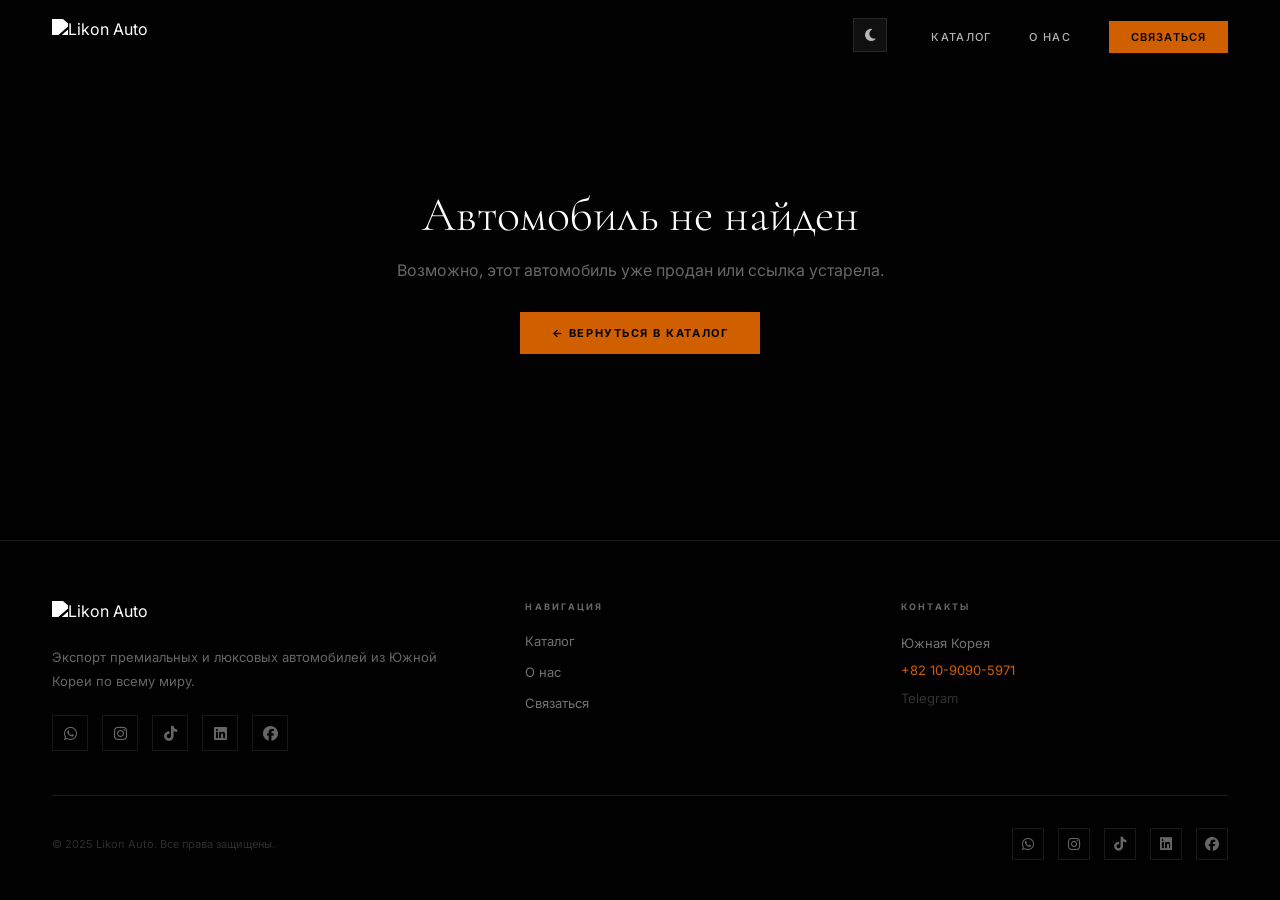
==== car.html @ 7fa570fe "Initial commit: Likon Auto website" ====
<!DOCTYPE html>
<html lang="ru">
<head>
  <meta charset="UTF-8">
  <meta name="viewport" content="width=device-width, initial-scale=1.0">
  <title>Автомобиль — Likon Auto</title>
  <link rel="preconnect" href="https://fonts.googleapis.com">
  <link rel="preconnect" href="https://fonts.gstatic.com" crossorigin>
  <link href="https://fonts.googleapis.com/css2?family=Cormorant+Garamond:ital,wght@0,300;0,400;0,600;1,300;1,400&family=Inter:wght@300;400;500;600&display=swap" rel="stylesheet">
  <link rel="stylesheet" href="https://cdnjs.cloudflare.com/ajax/libs/font-awesome/6.5.0/css/all.min.css">
  <link rel="stylesheet" href="/style.css">
  <style>
    /* ── CAR HERO ── */
    .car-hero {
      height: 75vh; min-height: 520px;
      position: relative;
      overflow: hidden;
      display: flex; align-items: flex-end;
    }
    .car-hero-img {
      position: absolute; inset: 0;
      background-size: cover; background-position: center;
      transition: transform 8s ease;
    }
    .car-hero:hover .car-hero-img { transform: scale(1.04); }
    .car-hero-overlay {
      position: absolute; inset: 0;
      background: linear-gradient(to bottom, rgba(0,0,0,0.2) 0%, rgba(0,0,0,0.75) 100%);
    }
    .car-hero-content {
      position: relative; z-index: 1;
      width: 100%; max-width: 1320px; margin: 0 auto;
      padding: 0 52px 52px;
    }
    .car-hero-back {
      display: inline-flex; align-items: center; gap: 8px;
      font-size: 10px; font-weight: 600; letter-spacing: 0.18em; text-transform: uppercase;
      color: var(--w40); margin-bottom: 28px;
      transition: color 0.2s;
    }
    .car-hero-back:hover { color: var(--white); }
    .car-hero-brand {
      font-size: 10px; font-weight: 700; letter-spacing: 0.28em;
      text-transform: uppercase; color: var(--gold); margin-bottom: 12px;
    }
    .car-hero-title {
      font-family: var(--display); font-size: clamp(42px, 6vw, 80px);
      font-weight: 300; line-height: 1.0;
      text-shadow: 0 4px 32px rgba(0,0,0,0.5);
    }

    /* ── MAIN CONTENT ── */
    .car-main {
      background: rgba(3,3,3,0.97);
      border-top: 1px solid var(--border);
    }
    .car-inner {
      max-width: 1320px; margin: 0 auto;
      padding: 72px 52px;
      display: grid; grid-template-columns: 1fr 1.1fr; gap: 80px;
    }

    /* LEFT: specs */
    .car-specs-col {}
    .spec-block { margin-bottom: 40px; }
    .spec-block-title {
      font-size: 9px; font-weight: 700; letter-spacing: 0.28em;
      text-transform: uppercase; color: var(--gold); margin-bottom: 18px;
    }
    .spec-row {
      display: flex; justify-content: space-between; align-items: baseline;
      padding: 14px 0; border-bottom: 1px solid var(--border);
    }
    .spec-row:first-of-type { border-top: 1px solid var(--border); }
    .spec-key { font-size: 12px; color: var(--w40); letter-spacing: 0.05em; }
    .spec-val { font-size: 14px; color: var(--white); font-weight: 500; text-align: right; }

    .price-block { margin-top: 44px; padding: 32px; border: 1px solid var(--border); background: rgba(255,255,255,0.03); }
    .price-label { font-size: 9px; font-weight: 700; letter-spacing: 0.25em; text-transform: uppercase; color: var(--w40); margin-bottom: 10px; }
    .price-value { font-family: var(--display); font-size: 44px; font-weight: 300; line-height: 1; }
    .price-value.req { font-family: var(--body); font-size: 14px; font-weight: 400; color: var(--w70); letter-spacing: 0.05em; margin-top: 6px; }
    .price-note { font-size: 12px; color: var(--w40); margin-top: 10px; line-height: 1.7; }

    /* RIGHT: description + CTA */
    .car-desc-col {}
    .car-desc-label { font-size: 9px; font-weight: 700; letter-spacing: 0.28em; text-transform: uppercase; color: var(--gold); margin-bottom: 16px; }
    .car-desc-title {
      font-family: var(--display); font-size: clamp(28px, 3vw, 42px);
      font-weight: 300; line-height: 1.15; margin-bottom: 20px;
    }
    .car-desc-rule { width: 36px; height: 1px; background: var(--gold); margin-bottom: 28px; }
    .car-desc-text { font-size: 15px; color: var(--w70); line-height: 1.95; font-weight: 300; margin-bottom: 44px; }

    .car-cta-title { font-size: 10px; font-weight: 700; letter-spacing: 0.2em; text-transform: uppercase; color: var(--w40); margin-bottom: 16px; }
    .car-cta-btns { display: flex; flex-direction: column; gap: 12px; }
    .btn-wa {
      display: inline-flex; align-items: center; gap: 10px;
      background: #25D366; color: #fff;
      padding: 15px 32px;
      font-size: 11px; font-weight: 700; letter-spacing: 0.12em; text-transform: uppercase;
      border: none; cursor: pointer;
      transition: background 0.2s, transform 0.2s;
    }
    .btn-wa:hover { background: #1fba5a; transform: translateY(-2px); color: #fff; }

    /* ── RESPONSIVE ── */
    @media (max-width: 768px) {
      .car-hero-content { padding: 0 22px 40px; }
      .car-inner { grid-template-columns: 1fr; gap: 48px; padding: 48px 22px; }
      .price-block { padding: 24px; }
    }
    @media (min-width: 769px) and (max-width: 1050px) {
      .car-hero-content { padding: 0 28px 44px; }
      .car-inner { padding: 56px 28px; gap: 48px; }
    }

    /* ── LIGHT THEME OVERRIDES ── */
    body.light .car-main { background: #fff; border-color: rgba(0,0,0,0.08); }
    body.light .price-block { background: rgba(0,0,0,0.03); border-color: rgba(0,0,0,0.09); }

    /* not-found state */
    .car-notfound {
      min-height: 60vh; display: flex; flex-direction: column;
      align-items: center; justify-content: center; text-align: center; padding: 48px 24px;
      background: rgba(3,3,3,0.97);
    }
    .car-notfound h1 { font-family: var(--display); font-size: 48px; font-weight: 300; margin-bottom: 16px; }
    .car-notfound p { color: var(--w40); margin-bottom: 32px; }
  </style>
</head>
<body>

<!-- FIXED BG -->
<div class="page-bg" style="background-image:url('/images/hero-bg.jpg')"></div>
<div class="page-overlay"></div>

<!-- NAV -->
<nav id="nav">
  <div class="nav-inner">
    <a href="/" class="nav-logo">
      <img src="https://id3v1j-bi.myshopify.com/cdn/shop/files/5_29cf280f-9111-4648-b0de-3da6521fd892.png?v=1776812304&width=600" alt="Likon Auto">
    </a>
    <ul class="nav-links">
      <li class="nav-toggle-desktop"><button class="theme-toggle" onclick="toggleTheme()" title="Переключить тему"><i class="fa-solid fa-moon"></i></button></li>
      <li><a href="/catalog.html">Каталог</a></li>
      <li><a href="/about.html">О нас</a></li>
      <li><a href="/contact.html" class="nav-btn">Связаться</a></li>
    </ul>
    <button class="theme-toggle nav-toggle-mobile" onclick="toggleTheme()" title="Переключить тему"><i class="fa-solid fa-moon"></i></button>
    <button class="nav-ham" onclick="toggleNav()"><span></span><span></span><span></span></button>
  </div>
</nav>
<div class="nav-mobile" id="navMobile">
  <a href="/catalog.html">Каталог</a>
  <a href="/about.html">О нас</a>
  <a href="/contact.html">Связаться</a>
</div>

<!-- CONTENT injected by JS -->
<div id="carPage"></div>

<!-- FOOTER -->
<footer>
  <div class="footer-inner">
    <div class="footer-grid">
      <div>
        <div class="footer-logo"><img src="https://id3v1j-bi.myshopify.com/cdn/shop/files/5_29cf280f-9111-4648-b0de-3da6521fd892.png?v=1776812304&width=600" alt="Likon Auto"></div>
        <p class="footer-desc">Экспорт премиальных и люксовых автомобилей из Южной Кореи по всему миру.</p>
        <div class="footer-social-icons">
          <a href="https://wa.me/821090905971" target="_blank" title="WhatsApp"><i class="fa-brands fa-whatsapp"></i></a>
          <a href="https://www.instagram.com/likon_auto" target="_blank" title="Instagram"><i class="fa-brands fa-instagram"></i></a>
          <a href="https://www.tiktok.com/@likon_auto" target="_blank" title="TikTok"><i class="fa-brands fa-tiktok"></i></a>
          <a href="https://www.linkedin.com/company/likon-auto/" target="_blank" title="LinkedIn"><i class="fa-brands fa-linkedin"></i></a>
          <a href="https://www.facebook.com/share/18TSnmp6Mn/" target="_blank" title="Facebook"><i class="fa-brands fa-facebook"></i></a>
        </div>
      </div>
      <div>
        <p class="footer-col-title">Навигация</p>
        <ul class="footer-nav">
          <li><a href="/catalog.html">Каталог</a></li>
          <li><a href="/about.html">О нас</a></li>
          <li><a href="/contact.html">Связаться</a></li>
        </ul>
      </div>
      <div>
        <p class="footer-col-title">Контакты</p>
        <p class="footer-contact">
          Южная Корея<br>
          <a href="https://wa.me/821090905971" target="_blank">+82 10-9090-5971</a><br>
          <span style="color:rgba(255,255,255,0.2)">Telegram</span>
        </p>
      </div>
    </div>
    <div class="footer-bottom">
      <p class="footer-copy">© 2025 Likon Auto. Все права защищены.</p>
      <div class="footer-socials">
        <a href="https://wa.me/821090905971" target="_blank" title="WhatsApp"><i class="fa-brands fa-whatsapp"></i></a>
        <a href="https://www.instagram.com/likon_auto" target="_blank" title="Instagram"><i class="fa-brands fa-instagram"></i></a>
        <a href="https://www.tiktok.com/@likon_auto" target="_blank" title="TikTok"><i class="fa-brands fa-tiktok"></i></a>
        <a href="https://www.linkedin.com/company/likon-auto/" target="_blank" title="LinkedIn"><i class="fa-brands fa-linkedin"></i></a>
        <a href="https://www.facebook.com/share/18TSnmp6Mn/" target="_blank" title="Facebook"><i class="fa-brands fa-facebook"></i></a>
      </div>
    </div>
  </div>
</footer>

<script>
function toggleNav() { document.getElementById('navMobile').classList.toggle('open'); }
window.addEventListener('scroll', () => { document.getElementById('nav').classList.toggle('solid', scrollY > 40); });
(function(){
  const saved = localStorage.getItem('likonTheme');
  if(saved === 'light') { document.body.classList.add('light'); }
  function syncIcon() {
    const isLight = document.body.classList.contains('light');
    document.querySelectorAll('.theme-toggle').forEach(btn => {
      btn.innerHTML = isLight ? '<i class="fa-solid fa-sun"></i>' : '<i class="fa-solid fa-moon"></i>';
    });
  }
  syncIcon();
  window.toggleTheme = function() {
    document.body.classList.toggle('light');
    localStorage.setItem('likonTheme', document.body.classList.contains('light') ? 'light' : 'dark');
    syncIcon();
  };
})();

async function loadCar() {
  const id = new URLSearchParams(window.location.search).get('id');
  const container = document.getElementById('carPage');

  let cars = [];
  try { cars = await (await fetch('/cars.json')).json(); } catch(e) {}

  const car = cars.find(c => c.id === id);

  if (!car) {
    container.innerHTML = `
      <div class="car-notfound">
        <h1>Автомобиль не найден</h1>
        <p>Возможно, этот автомобиль уже продан или ссылка устарела.</p>
        <a href="/" class="btn-gold">← Вернуться в каталог</a>
      </div>`;
    return;
  }

  document.title = `${car.brand} ${car.model} ${car.year} — Likon Auto`;

  const isReq = !car.price;
  const price = isReq ? null : '$' + car.price.toLocaleString('en-US');
  const wa = encodeURIComponent(`Здравствуйте, интересует ${car.brand} ${car.model} ${car.year} г. (${car.color}, ${car.mileage.toLocaleString('ru-RU')} км). Подскажите подробнее.`);

  const specsRows = [
    ['Год выпуска', car.year],
    ['Цвет', car.color],
    ['Пробег', car.mileage.toLocaleString('ru-RU') + ' км'],
    ...(car.specs ? Object.entries(car.specs) : [])
  ].map(([k, v]) => `
    <div class="spec-row">
      <span class="spec-key">${k}</span>
      <span class="spec-val">${v}</span>
    </div>`).join('');

  container.innerHTML = `
    <div class="car-hero">
      <div class="car-hero-img" style="background-image:url('${car.image}')"></div>
      <div class="car-hero-overlay"></div>
      <div class="car-hero-content">
        <a href="/" class="car-hero-back">← Назад к каталогу</a>
        <div class="car-hero-brand">${car.brand}</div>
        <h1 class="car-hero-title">${car.model} <span style="color:var(--gold)">${car.year}</span></h1>
      </div>
    </div>

    <div class="car-main">
      <div class="car-inner">

        <!-- SPECS -->
        <div class="car-specs-col">
          <div class="spec-block">
            <div class="spec-block-title">Характеристики</div>
            ${specsRows}
          </div>

          <div class="price-block">
            <div class="price-label">Цена</div>
            ${isReq
              ? `<div class="price-value req">Цена по запросу — напишите нам, подберём лучшее предложение</div>`
              : `<div class="price-value">${price}</div>`
            }
            ${!isReq ? `<div class="price-note">Цена указана без учёта доставки и таможенного оформления. Уточняйте у менеджера.</div>` : ''}
          </div>
        </div>

        <!-- DESCRIPTION + CTA -->
        <div class="car-desc-col">
          <div class="car-desc-label">Об автомобиле</div>
          <h2 class="car-desc-title">${car.brand} ${car.model}</h2>
          <div class="car-desc-rule"></div>
          <p class="car-desc-text">${car.description || ''}</p>

          <div class="car-cta-title">Заинтересовал автомобиль?</div>
          <div class="car-cta-btns">
            <a href="https://wa.me/821090905971?text=${wa}" class="btn-wa" target="_blank">
              <i class="fa-brands fa-whatsapp"></i> Написать в WhatsApp
            </a>
            <a href="/" class="btn-outline">← Назад к каталогу</a>
          </div>
        </div>

      </div>
    </div>`;
}

loadCar();
</script>
</body>
</html>
---- style.css ----
/* ── RESET ── */
*, *::before, *::after { box-sizing: border-box; margin: 0; padding: 0; }
html { scroll-behavior: smooth; }
body { font-family: var(--body); color: var(--white); overflow-x: hidden; background: #050505; }
a { text-decoration: none; }
img { display: block; max-width: 100%; }

/* ── VARS ── */
:root {
  --gold: #D05F00;
  --gold-l: #E8720F;
  --white: #fff;
  --w70: rgba(255,255,255,0.7);
  --w40: rgba(255,255,255,0.4);
  --w15: rgba(255,255,255,0.15);
  --w08: rgba(255,255,255,0.08);
  --border: rgba(255,255,255,0.09);
  --display: 'Cormorant Garamond', Georgia, serif;
  --body: 'Inter', -apple-system, sans-serif;
}

/* ── FIXED BACKGROUND ── */
.page-bg {
  position: fixed;
  inset: 0;
  z-index: -2;
  background-size: cover;
  background-position: center;
  background-attachment: fixed;
}
.page-overlay {
  position: fixed;
  inset: 0;
  z-index: -1;
  background: rgba(0,0,0,0.58);
}

/* ── NAV ── */
nav {
  position: fixed;
  top: 0; left: 0; right: 0;
  z-index: 100;
  height: 70px;
  transition: background 0.35s, border-color 0.35s;
  border-bottom: 1px solid transparent;
}
.nav-inner {
  max-width: 1320px;
  margin: 0 auto;
  height: 100%;
  padding: 0 52px;
  display: flex;
  align-items: center;
  justify-content: space-between;
}
nav.solid {
  background: rgba(4,4,4,0.94);
  backdrop-filter: blur(18px);
  border-bottom-color: var(--border);
}
.nav-logo img { height: 32px; filter: brightness(0) invert(1); }
.nav-links { display: flex; align-items: center; gap: 38px; list-style: none; }
.nav-links a {
  color: var(--w70);
  font-size: 11px;
  font-weight: 500;
  letter-spacing: 0.12em;
  text-transform: uppercase;
  transition: color 0.2s;
}
.nav-links a:hover,
.nav-links a.active { color: var(--white); }
.nav-links a.active { color: var(--gold); }
.nav-btn {
  background: var(--gold);
  color: #000 !important;
  padding: 9px 22px;
  font-weight: 600 !important;
  letter-spacing: 0.1em !important;
  transition: background 0.2s !important;
}
.nav-btn:hover { background: var(--gold-l) !important; }

.nav-ham {
  display: none;
  flex-direction: column;
  gap: 5px;
  background: none;
  border: none;
  cursor: pointer;
  padding: 4px;
}
.nav-ham span { display: block; width: 22px; height: 1.5px; background: var(--white); }
.nav-mobile {
  display: none;
  position: fixed;
  top: 70px; left: 0; right: 0;
  background: rgba(4,4,4,0.97);
  backdrop-filter: blur(20px);
  padding: 28px 24px;
  border-bottom: 1px solid var(--border);
  flex-direction: column;
  gap: 22px;
  z-index: 99;
}
.nav-mobile.open { display: flex; }
.nav-mobile a { color: var(--w70); font-size: 13px; letter-spacing: 0.08em; text-transform: uppercase; font-weight: 500; transition: color 0.2s; }
.nav-mobile a:hover { color: var(--white); }

/* ── FOOTER ── */
footer {
  background: rgba(2,2,2,0.97);
  border-top: 1px solid var(--border);
  padding: 60px 52px 36px;
}
.footer-inner { max-width: 1320px; margin: 0 auto; }
.footer-grid {
  display: grid;
  grid-template-columns: 1.3fr 1fr 1fr;
  gap: 48px;
  padding-bottom: 44px;
  border-bottom: 1px solid var(--border);
  margin-bottom: 32px;
}
.footer-logo img { height: 28px; filter: brightness(0) invert(1); margin-bottom: 16px; }
.footer-desc { font-size: 13px; color: var(--w40); line-height: 1.85; }
.footer-social-icons { display: flex; gap: 14px; margin-top: 22px; flex-wrap: wrap; }
.footer-social-icons a {
  display: flex; align-items: center; justify-content: center;
  width: 36px; height: 36px;
  border: 1px solid var(--border);
  color: var(--w40);
  font-size: 15px;
  transition: color 0.2s, border-color 0.2s, transform 0.2s;
}
.footer-social-icons a:hover { color: var(--white); border-color: rgba(255,255,255,0.3); transform: translateY(-2px); }
.footer-col-title { font-size: 9px; font-weight: 700; letter-spacing: 0.25em; text-transform: uppercase; color: var(--w40); margin-bottom: 18px; }
.footer-nav { list-style: none; display: flex; flex-direction: column; gap: 11px; }
.footer-nav a { font-size: 13px; color: rgba(255,255,255,0.45); transition: color 0.2s; }
.footer-nav a:hover { color: var(--white); }
.footer-contact { font-size: 13px; color: rgba(255,255,255,0.45); line-height: 2.1; }
.footer-contact a { color: var(--gold); transition: color 0.2s; }
.footer-contact a:hover { color: var(--gold-l); }
.footer-bottom { display: flex; justify-content: space-between; align-items: center; }
.footer-copy { font-size: 11px; color: rgba(255,255,255,0.18); }
.footer-socials { display: flex; gap: 14px; }
.footer-socials a {
  display: flex; align-items: center; justify-content: center;
  width: 32px; height: 32px;
  border: 1px solid var(--border);
  color: var(--w40); font-size: 14px;
  transition: color 0.2s, border-color 0.2s, transform 0.2s;
}
.footer-socials a:hover { color: var(--white); border-color: rgba(255,255,255,0.3); transform: translateY(-2px); }

/* ── SHARED TYPOGRAPHY ── */
.section-label {
  display: block;
  font-size: 9px;
  font-weight: 700;
  letter-spacing: 0.3em;
  text-transform: uppercase;
  color: var(--gold);
  margin-bottom: 12px;
}
.section-title {
  font-family: var(--display);
  font-size: clamp(34px, 4.5vw, 58px);
  font-weight: 300;
  line-height: 1.1;
}
.section-rule { width: 40px; height: 1px; background: var(--gold); margin-top: 20px; }

/* ── BUTTONS ── */
.btn-gold {
  display: inline-flex; align-items: center; gap: 8px;
  background: var(--gold); color: #000;
  padding: 14px 32px;
  font-size: 11px; font-weight: 700; letter-spacing: 0.14em; text-transform: uppercase;
  border: none; cursor: pointer;
  transition: background 0.2s, transform 0.2s;
}
.btn-gold:hover { background: var(--gold-l); transform: translateY(-2px); color: #000; }
.btn-outline {
  display: inline-flex; align-items: center;
  background: transparent; color: var(--white);
  padding: 13px 32px;
  font-size: 11px; font-weight: 500; letter-spacing: 0.14em; text-transform: uppercase;
  border: 1px solid var(--w40); cursor: pointer;
  transition: border-color 0.2s, transform 0.2s;
}
.btn-outline:hover { border-color: var(--white); transform: translateY(-2px); }

/* ── MOBILE NAV ── */
@media (max-width: 768px) {
  nav { padding: 0; }
  .nav-inner { padding: 0 22px; }
  .nav-links { display: none; }
  .nav-ham { display: flex; }
  footer { padding: 44px 22px 28px; }
  .footer-grid { grid-template-columns: 1fr; gap: 36px; }
  .footer-bottom { flex-direction: column; gap: 14px; text-align: center; }
}
@media (min-width: 769px) and (max-width: 1050px) {
  nav { padding: 0; }
  .nav-inner { padding: 0 28px; }
  footer { padding: 52px 28px 32px; }
  .footer-grid { grid-template-columns: 1fr 1fr; }
}

/* ── MOBILE BG ── */
@media (max-width: 768px) {
  .page-bg { background-attachment: scroll; }
}

/* ── THEME TOGGLE BUTTON ── */
.theme-toggle {
  display: flex; align-items: center; justify-content: center;
  width: 34px; height: 34px;
  background: rgba(255,255,255,0.06);
  border: 1px solid var(--border);
  color: var(--w70);
  font-size: 14px;
  cursor: pointer;
  transition: color 0.2s, border-color 0.2s, background 0.2s;
  flex-shrink: 0;
  margin-right: 6px;
}
.theme-toggle:hover { color: var(--white); border-color: rgba(255,255,255,0.3); }
.nav-toggle-mobile { display: none; margin-right: 0; }
@media (max-width: 768px) {
  .nav-toggle-desktop { display: none !important; }
  .nav-toggle-mobile { display: flex; margin-right: 10px; }
}

/* ── LANG TOGGLE ── */
.lang-toggle {
  display: flex; align-items: center; justify-content: center;
  width: 34px; height: 34px;
  background: rgba(255,255,255,0.06);
  border: 1px solid var(--border);
  color: var(--w70);
  font-size: 10px; font-weight: 700; letter-spacing: 0.1em;
  cursor: pointer;
  transition: color 0.2s, border-color 0.2s, background 0.2s;
  flex-shrink: 0; margin-right: 6px;
}
.lang-toggle:hover { color: var(--white); border-color: rgba(255,255,255,0.3); }
.nav-lang-mobile { display: none; margin-right: 6px; }
@media (max-width: 768px) {
  .nav-lang-desktop { display: none !important; }
  .nav-lang-mobile { display: flex; }
}
body.light nav.solid .lang-toggle {
  background: rgba(0,0,0,0.05); border-color: rgba(0,0,0,0.1); color: rgba(0,0,0,0.5);
}
body.light nav:not(.solid) .lang-toggle { color: rgba(255,255,255,0.75); }

/* ── LIGHT THEME ── */
body.light {
  --white: #111;
  --w70: rgba(0,0,0,0.65);
  --w40: rgba(0,0,0,0.4);
  --w15: rgba(0,0,0,0.12);
  --w08: rgba(0,0,0,0.07);
  --border: rgba(0,0,0,0.1);
  background: #f5f5f5;
}
/* No overlay on transparent sections in light theme */
body.light .page-overlay {
  background: transparent !important;
}
/* Sections that always stay dark regardless of theme */
body.light .hero,
body.light .page-hero,
body.light .car-hero,
body.light .cat-header,
body.light .process-wrap,
body.light .cta-wrap,
body.light .article-wrap,
body.light .about-cta,
body.light .team-section {
  --white: #fff;
  --w70: rgba(255,255,255,0.7);
  --w40: rgba(255,255,255,0.4);
  --w15: rgba(255,255,255,0.15);
  --border: rgba(255,255,255,0.09);
  color: #fff;
}
/* Dark overlay on top of the light page-overlay for these sections */
body.light .hero::before,
body.light .page-hero::before,
body.light .cat-header::before,
body.light .process-wrap::before,
body.light .cta-wrap::before,
body.light .article-wrap::before,
body.light .about-cta::before,
body.light .team-section::before {
  content: '';
  position: absolute;
  inset: 0;
  background: rgba(0,0,0,0.62);
  z-index: 0;
  pointer-events: none;
}
/* car-hero already has its own .car-hero-overlay, just restore variables above */
/* Logo in hero stays white */
body.light .hero .hero-logo img { filter: brightness(0) invert(1); }
/* Nav solid → white */
body.light nav.solid {
  background: rgba(255,255,255,0.97) !important;
  backdrop-filter: blur(18px);
  border-bottom-color: rgba(0,0,0,0.08) !important;
}
/* Transparent nav: white text over dark hero */
body.light nav:not(.solid) .nav-links a { color: rgba(255,255,255,0.75); }
body.light nav:not(.solid) .nav-links a:hover { color: #fff; }
/* Solid nav: dark text + black logo */
body.light nav.solid .nav-links a { color: rgba(0,0,0,0.5); }
body.light nav.solid .nav-links a:hover { color: #111; }
body.light nav.solid .nav-logo img { filter: brightness(0); }
body.light nav.solid .theme-toggle {
  background: rgba(0,0,0,0.05);
  border-color: rgba(0,0,0,0.1);
  color: rgba(0,0,0,0.5);
}
body.light .nav-mobile {
  background: rgba(255,255,255,0.98) !important;
  border-bottom-color: rgba(0,0,0,0.08) !important;
}
body.light .nav-mobile a { color: rgba(0,0,0,0.5); }
body.light .nav-mobile a:hover { color: #111; }
/* Footer → white */
body.light footer {
  background: rgba(255,255,255,0.97) !important;
  border-top-color: rgba(0,0,0,0.08) !important;
}
body.light .footer-logo img { filter: brightness(0); }
body.light .footer-nav a,
body.light .footer-contact,
body.light .footer-desc { color: rgba(0,0,0,0.45); }
body.light .footer-copy { color: rgba(0,0,0,0.25); }
body.light .footer-social-icons a,
body.light .footer-socials a {
  border-color: rgba(0,0,0,0.1);
  color: rgba(0,0,0,0.4);
}
body.light .footer-social-icons a:hover,
body.light .footer-socials a:hover { color: #111; border-color: rgba(0,0,0,0.3); }
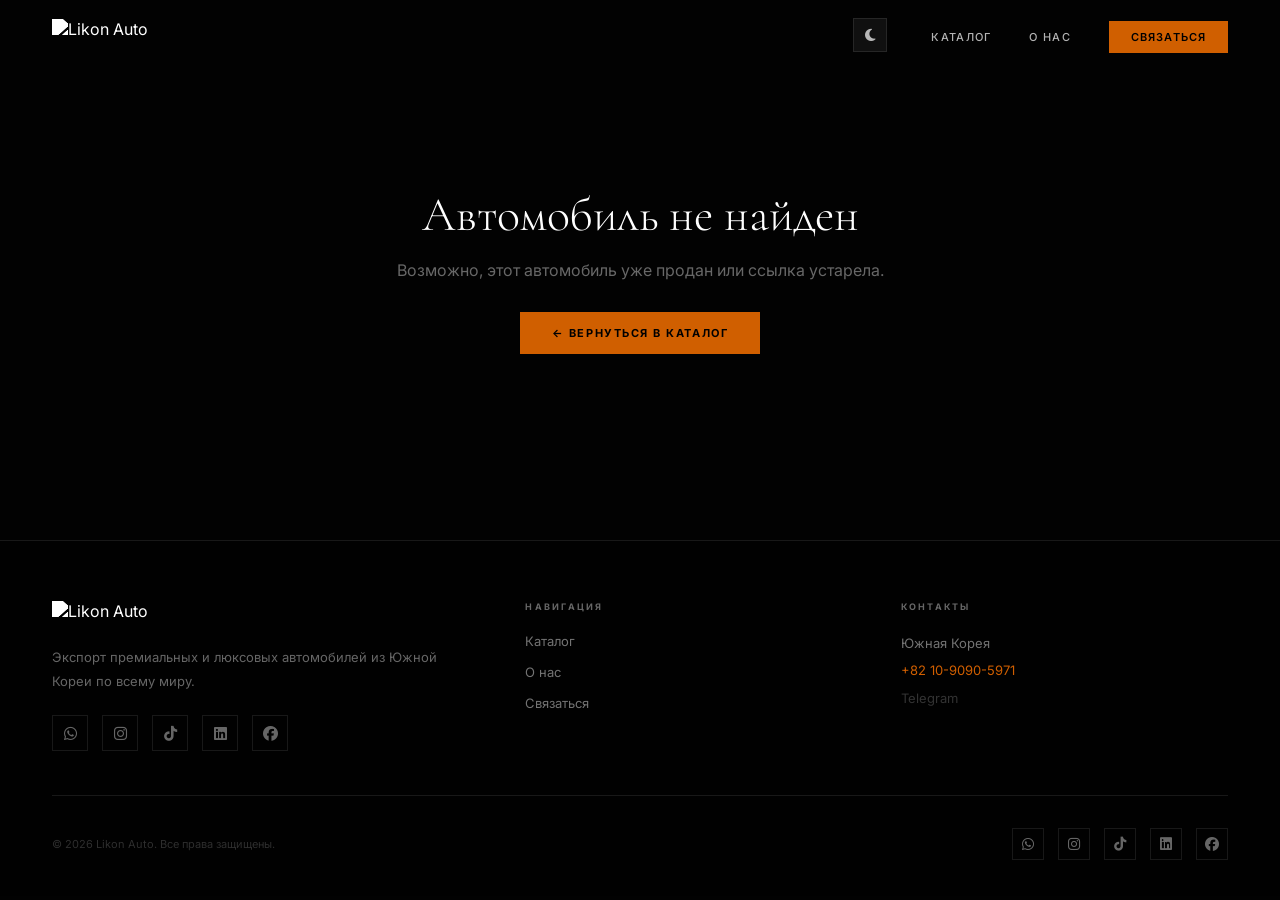
==== commit 50ba953b: "car page: full gallery with thumbnails, arrows, swipe, fullscreen" ====
--- a/car.html
+++ b/car.html
@@ -10,115 +10,190 @@
   <link rel="stylesheet" href="https://cdnjs.cloudflare.com/ajax/libs/font-awesome/6.5.0/css/all.min.css">
   <link rel="stylesheet" href="/style.css">
   <style>
-    /* ── CAR HERO ── */
-    .car-hero {
-      height: 75vh; min-height: 520px;
+    /* ── PAGE LAYOUT ── */
+    .car-page {
+      background: rgba(3,3,3,0.97);
+      border-top: 1px solid var(--border);
+      display: grid;
+      grid-template-columns: 55% 45%;
+      align-items: start;
+      min-height: calc(100vh - 72px);
+    }
+
+    /* ── GALLERY (LEFT) ── */
+    .car-gallery {
+      padding: 48px 24px 48px 52px;
+      position: sticky;
+      top: 72px;
+    }
+
+    .gallery-main {
       position: relative;
+      aspect-ratio: 4/3;
       overflow: hidden;
-      display: flex; align-items: flex-end;
-    }
-    .car-hero-img {
-      position: absolute; inset: 0;
-      background-size: cover; background-position: center;
-      transition: transform 8s ease;
-    }
-    .car-hero:hover .car-hero-img { transform: scale(1.04); }
-    .car-hero-overlay {
-      position: absolute; inset: 0;
-      background: linear-gradient(to bottom, rgba(0,0,0,0.2) 0%, rgba(0,0,0,0.75) 100%);
-    }
-    .car-hero-content {
-      position: relative; z-index: 1;
-      width: 100%; max-width: 1320px; margin: 0 auto;
-      padding: 0 52px 52px;
-    }
-    .car-hero-back {
+      background: #000;
+      cursor: zoom-in;
+    }
+    .gallery-main img {
+      width: 100%; height: 100%;
+      object-fit: cover;
+      transition: opacity 0.25s ease;
+    }
+    .gallery-main img.fade { opacity: 0; }
+
+    .gallery-arrow {
+      position: absolute; top: 50%; transform: translateY(-50%);
+      width: 44px; height: 44px;
+      background: rgba(0,0,0,0.55); border: 1px solid rgba(255,255,255,0.12);
+      color: #fff; font-size: 15px;
+      display: flex; align-items: center; justify-content: center;
+      cursor: pointer; transition: background 0.2s, border-color 0.2s;
+      z-index: 2;
+    }
+    .gallery-arrow:hover { background: var(--gold); border-color: var(--gold); }
+    .gallery-prev { left: 14px; }
+    .gallery-next { right: 14px; }
+
+    .gallery-counter {
+      position: absolute; bottom: 12px; right: 14px;
+      font-size: 10px; letter-spacing: 0.08em;
+      color: rgba(255,255,255,0.55);
+      background: rgba(0,0,0,0.5);
+      padding: 3px 9px;
+      z-index: 2;
+    }
+
+    .gallery-thumbs {
+      display: flex; gap: 8px;
+      margin-top: 10px;
+      overflow-x: auto;
+      scrollbar-width: none;
+    }
+    .gallery-thumbs::-webkit-scrollbar { display: none; }
+
+    .gallery-thumb {
+      width: 90px; height: 62px; flex-shrink: 0;
+      object-fit: cover;
+      cursor: pointer;
+      opacity: 0.45;
+      border: 1px solid transparent;
+      transition: opacity 0.2s, border-color 0.2s;
+    }
+    .gallery-thumb:hover { opacity: 0.75; }
+    .gallery-thumb.active { opacity: 1; border-color: var(--gold); }
+
+    /* ── INFO (RIGHT) ── */
+    .car-info {
+      padding: 48px 52px 64px 32px;
+      border-left: 1px solid var(--border);
+    }
+
+    .car-info-back {
       display: inline-flex; align-items: center; gap: 8px;
       font-size: 10px; font-weight: 600; letter-spacing: 0.18em; text-transform: uppercase;
-      color: var(--w40); margin-bottom: 28px;
+      color: var(--w40); margin-bottom: 32px;
       transition: color 0.2s;
     }
-    .car-hero-back:hover { color: var(--white); }
-    .car-hero-brand {
+    .car-info-back:hover { color: var(--white); }
+
+    .car-info-brand {
       font-size: 10px; font-weight: 700; letter-spacing: 0.28em;
-      text-transform: uppercase; color: var(--gold); margin-bottom: 12px;
-    }
-    .car-hero-title {
-      font-family: var(--display); font-size: clamp(42px, 6vw, 80px);
-      font-weight: 300; line-height: 1.0;
-      text-shadow: 0 4px 32px rgba(0,0,0,0.5);
-    }
-
-    /* ── MAIN CONTENT ── */
-    .car-main {
-      background: rgba(3,3,3,0.97);
-      border-top: 1px solid var(--border);
-    }
-    .car-inner {
-      max-width: 1320px; margin: 0 auto;
-      padding: 72px 52px;
-      display: grid; grid-template-columns: 1fr 1.1fr; gap: 80px;
-    }
-
-    /* LEFT: specs */
-    .car-specs-col {}
-    .spec-block { margin-bottom: 40px; }
+      text-transform: uppercase; color: var(--gold); margin-bottom: 10px;
+    }
+    .car-info-title {
+      font-family: var(--display); font-size: clamp(32px, 3.5vw, 52px);
+      font-weight: 300; line-height: 1.05; margin-bottom: 32px;
+    }
+
     .spec-block-title {
       font-size: 9px; font-weight: 700; letter-spacing: 0.28em;
-      text-transform: uppercase; color: var(--gold); margin-bottom: 18px;
+      text-transform: uppercase; color: var(--gold); margin-bottom: 16px;
     }
     .spec-row {
       display: flex; justify-content: space-between; align-items: baseline;
-      padding: 14px 0; border-bottom: 1px solid var(--border);
+      padding: 13px 0; border-bottom: 1px solid var(--border);
     }
     .spec-row:first-of-type { border-top: 1px solid var(--border); }
     .spec-key { font-size: 12px; color: var(--w40); letter-spacing: 0.05em; }
-    .spec-val { font-size: 14px; color: var(--white); font-weight: 500; text-align: right; }
-
-    .price-block { margin-top: 44px; padding: 32px; border: 1px solid var(--border); background: rgba(255,255,255,0.03); }
-    .price-label { font-size: 9px; font-weight: 700; letter-spacing: 0.25em; text-transform: uppercase; color: var(--w40); margin-bottom: 10px; }
-    .price-value { font-family: var(--display); font-size: 44px; font-weight: 300; line-height: 1; }
-    .price-value.req { font-family: var(--body); font-size: 14px; font-weight: 400; color: var(--w70); letter-spacing: 0.05em; margin-top: 6px; }
-    .price-note { font-size: 12px; color: var(--w40); margin-top: 10px; line-height: 1.7; }
-
-    /* RIGHT: description + CTA */
-    .car-desc-col {}
-    .car-desc-label { font-size: 9px; font-weight: 700; letter-spacing: 0.28em; text-transform: uppercase; color: var(--gold); margin-bottom: 16px; }
-    .car-desc-title {
-      font-family: var(--display); font-size: clamp(28px, 3vw, 42px);
-      font-weight: 300; line-height: 1.15; margin-bottom: 20px;
-    }
-    .car-desc-rule { width: 36px; height: 1px; background: var(--gold); margin-bottom: 28px; }
-    .car-desc-text { font-size: 15px; color: var(--w70); line-height: 1.95; font-weight: 300; margin-bottom: 44px; }
-
-    .car-cta-title { font-size: 10px; font-weight: 700; letter-spacing: 0.2em; text-transform: uppercase; color: var(--w40); margin-bottom: 16px; }
-    .car-cta-btns { display: flex; flex-direction: column; gap: 12px; }
+    .spec-val { font-size: 13px; color: var(--white); font-weight: 500; text-align: right; }
+
+    .price-block {
+      margin: 32px 0;
+      padding: 28px 28px;
+      border: 1px solid var(--border);
+      background: rgba(255,255,255,0.03);
+    }
+    .price-label { font-size: 9px; font-weight: 700; letter-spacing: 0.25em; text-transform: uppercase; color: var(--w40); margin-bottom: 8px; }
+    .price-value { font-family: var(--display); font-size: 40px; font-weight: 300; line-height: 1; }
+    .price-value.req { font-family: var(--body); font-size: 14px; font-weight: 400; color: var(--w70); letter-spacing: 0.03em; margin-top: 4px; }
+    .price-note { font-size: 11px; color: var(--w40); margin-top: 8px; line-height: 1.7; }
+
+    .car-desc-sep { width: 36px; height: 1px; background: var(--gold); margin: 32px 0 20px; }
+    .car-desc-text { font-size: 14px; color: var(--w70); line-height: 1.95; font-weight: 300; margin-bottom: 36px; }
+
+    .car-cta-title { font-size: 10px; font-weight: 700; letter-spacing: 0.2em; text-transform: uppercase; color: var(--w40); margin-bottom: 14px; }
+    .car-cta-btns { display: flex; flex-direction: column; gap: 10px; }
     .btn-wa {
       display: inline-flex; align-items: center; gap: 10px;
       background: #25D366; color: #fff;
-      padding: 15px 32px;
+      padding: 15px 28px;
       font-size: 11px; font-weight: 700; letter-spacing: 0.12em; text-transform: uppercase;
       border: none; cursor: pointer;
       transition: background 0.2s, transform 0.2s;
     }
     .btn-wa:hover { background: #1fba5a; transform: translateY(-2px); color: #fff; }
 
+    /* ── FULLSCREEN OVERLAY ── */
+    .gallery-fs {
+      display: none;
+      position: fixed; inset: 0; z-index: 9999;
+      background: rgba(0,0,0,0.96);
+      align-items: center; justify-content: center;
+    }
+    .gallery-fs.open { display: flex; }
+    .gallery-fs img {
+      max-width: 92vw; max-height: 92vh;
+      object-fit: contain;
+    }
+    .fs-close {
+      position: fixed; top: 20px; right: 24px;
+      background: none; border: none; color: rgba(255,255,255,0.6);
+      font-size: 28px; cursor: pointer; line-height: 1;
+      transition: color 0.2s;
+    }
+    .fs-close:hover { color: #fff; }
+    .fs-arrow {
+      position: fixed; top: 50%; transform: translateY(-50%);
+      width: 50px; height: 50px;
+      background: rgba(255,255,255,0.08); border: 1px solid rgba(255,255,255,0.15);
+      color: #fff; font-size: 18px;
+      display: flex; align-items: center; justify-content: center;
+      cursor: pointer; transition: background 0.2s;
+    }
+    .fs-arrow:hover { background: var(--gold); border-color: var(--gold); }
+    .fs-prev { left: 16px; }
+    .fs-next { right: 16px; }
+
     /* ── RESPONSIVE ── */
-    @media (max-width: 768px) {
-      .car-hero-content { padding: 0 22px 40px; }
-      .car-inner { grid-template-columns: 1fr; gap: 48px; padding: 48px 22px; }
-      .price-block { padding: 24px; }
-    }
-    @media (min-width: 769px) and (max-width: 1050px) {
-      .car-hero-content { padding: 0 28px 44px; }
-      .car-inner { padding: 56px 28px; gap: 48px; }
-    }
-
-    /* ── LIGHT THEME OVERRIDES ── */
-    body.light .car-main { background: #fff; border-color: rgba(0,0,0,0.08); }
+    @media (max-width: 900px) {
+      .car-page { grid-template-columns: 1fr; }
+      .car-gallery { padding: 0; position: static; }
+      .gallery-main { aspect-ratio: 4/3; }
+      .gallery-thumbs { padding: 0 16px; margin-top: 8px; }
+      .car-info { padding: 32px 22px 56px; border-left: none; border-top: 1px solid var(--border); }
+      .car-info-back { margin-bottom: 24px; }
+    }
+    @media (min-width: 901px) and (max-width: 1100px) {
+      .car-gallery { padding: 36px 16px 36px 28px; }
+      .car-info { padding: 36px 28px 48px 20px; }
+    }
+
+    /* ── LIGHT THEME ── */
+    body.light .car-page { background: #fff; }
+    body.light .car-info { border-color: rgba(0,0,0,0.08); }
     body.light .price-block { background: rgba(0,0,0,0.03); border-color: rgba(0,0,0,0.09); }
-
-    /* not-found state */
+    body.light .spec-row { border-color: rgba(0,0,0,0.08); }
+
     .car-notfound {
       min-height: 60vh; display: flex; flex-direction: column;
       align-items: center; justify-content: center; text-align: center; padding: 48px 24px;
@@ -130,7 +205,6 @@
 </head>
 <body>
 
-<!-- FIXED BG -->
 <div class="page-bg" style="background-image:url('/images/hero-bg.jpg')"></div>
 <div class="page-overlay"></div>
 
@@ -156,8 +230,16 @@
   <a href="/contact.html">Связаться</a>
 </div>
 
-<!-- CONTENT injected by JS -->
+<!-- CONTENT -->
 <div id="carPage"></div>
+
+<!-- FULLSCREEN OVERLAY -->
+<div class="gallery-fs" id="galleryFs">
+  <button class="fs-close" onclick="closeFs()">×</button>
+  <button class="fs-arrow fs-prev" onclick="fsNav(-1)"><i class="fa-solid fa-chevron-left"></i></button>
+  <img id="fsImg" src="" alt="">
+  <button class="fs-arrow fs-next" onclick="fsNav(1)"><i class="fa-solid fa-chevron-right"></i></button>
+</div>
 
 <!-- FOOTER -->
 <footer>
@@ -167,11 +249,11 @@
         <div class="footer-logo"><img src="https://id3v1j-bi.myshopify.com/cdn/shop/files/5_29cf280f-9111-4648-b0de-3da6521fd892.png?v=1776812304&width=600" alt="Likon Auto"></div>
         <p class="footer-desc">Экспорт премиальных и люксовых автомобилей из Южной Кореи по всему миру.</p>
         <div class="footer-social-icons">
-          <a href="https://wa.me/821090905971" target="_blank" title="WhatsApp"><i class="fa-brands fa-whatsapp"></i></a>
-          <a href="https://www.instagram.com/likon_auto" target="_blank" title="Instagram"><i class="fa-brands fa-instagram"></i></a>
-          <a href="https://www.tiktok.com/@likon_auto" target="_blank" title="TikTok"><i class="fa-brands fa-tiktok"></i></a>
-          <a href="https://www.linkedin.com/company/likon-auto/" target="_blank" title="LinkedIn"><i class="fa-brands fa-linkedin"></i></a>
-          <a href="https://www.facebook.com/share/18TSnmp6Mn/" target="_blank" title="Facebook"><i class="fa-brands fa-facebook"></i></a>
+          <a href="https://wa.me/821090905971" target="_blank"><i class="fa-brands fa-whatsapp"></i></a>
+          <a href="https://www.instagram.com/likon_auto" target="_blank"><i class="fa-brands fa-instagram"></i></a>
+          <a href="https://www.tiktok.com/@likon_auto" target="_blank"><i class="fa-brands fa-tiktok"></i></a>
+          <a href="https://www.linkedin.com/company/likon-auto/" target="_blank"><i class="fa-brands fa-linkedin"></i></a>
+          <a href="https://www.facebook.com/share/18TSnmp6Mn/" target="_blank"><i class="fa-brands fa-facebook"></i></a>
         </div>
       </div>
       <div>
@@ -192,24 +274,25 @@
       </div>
     </div>
     <div class="footer-bottom">
-      <p class="footer-copy">© 2025 Likon Auto. Все права защищены.</p>
+      <p class="footer-copy">© 2026 Likon Auto. Все права защищены.</p>
       <div class="footer-socials">
-        <a href="https://wa.me/821090905971" target="_blank" title="WhatsApp"><i class="fa-brands fa-whatsapp"></i></a>
-        <a href="https://www.instagram.com/likon_auto" target="_blank" title="Instagram"><i class="fa-brands fa-instagram"></i></a>
-        <a href="https://www.tiktok.com/@likon_auto" target="_blank" title="TikTok"><i class="fa-brands fa-tiktok"></i></a>
-        <a href="https://www.linkedin.com/company/likon-auto/" target="_blank" title="LinkedIn"><i class="fa-brands fa-linkedin"></i></a>
-        <a href="https://www.facebook.com/share/18TSnmp6Mn/" target="_blank" title="Facebook"><i class="fa-brands fa-facebook"></i></a>
+        <a href="https://wa.me/821090905971" target="_blank"><i class="fa-brands fa-whatsapp"></i></a>
+        <a href="https://www.instagram.com/likon_auto" target="_blank"><i class="fa-brands fa-instagram"></i></a>
+        <a href="https://www.tiktok.com/@likon_auto" target="_blank"><i class="fa-brands fa-tiktok"></i></a>
+        <a href="https://www.linkedin.com/company/likon-auto/" target="_blank"><i class="fa-brands fa-linkedin"></i></a>
+        <a href="https://www.facebook.com/share/18TSnmp6Mn/" target="_blank"><i class="fa-brands fa-facebook"></i></a>
       </div>
     </div>
   </div>
 </footer>
 
 <script>
+/* ── NAV / THEME ── */
 function toggleNav() { document.getElementById('navMobile').classList.toggle('open'); }
 window.addEventListener('scroll', () => { document.getElementById('nav').classList.toggle('solid', scrollY > 40); });
 (function(){
   const saved = localStorage.getItem('likonTheme');
-  if(saved === 'light') { document.body.classList.add('light'); }
+  if (saved === 'light') document.body.classList.add('light');
   function syncIcon() {
     const isLight = document.body.classList.contains('light');
     document.querySelectorAll('.theme-toggle').forEach(btn => {
@@ -224,6 +307,48 @@
   };
 })();
 
+/* ── GALLERY STATE ── */
+let photos = [];
+let currentIdx = 0;
+
+function showPhoto(idx) {
+  if (!photos.length) return;
+  currentIdx = (idx + photos.length) % photos.length;
+  const mainImg = document.getElementById('mainImg');
+  mainImg.classList.add('fade');
+  setTimeout(() => {
+    mainImg.src = photos[currentIdx];
+    mainImg.classList.remove('fade');
+  }, 150);
+  document.querySelectorAll('.gallery-thumb').forEach((t, i) => {
+    t.classList.toggle('active', i === currentIdx);
+    if (i === currentIdx) t.scrollIntoView({ behavior: 'smooth', block: 'nearest', inline: 'center' });
+  });
+  document.getElementById('galleryCounter').textContent = `${currentIdx + 1} / ${photos.length}`;
+}
+
+/* ── FULLSCREEN ── */
+function openFs() {
+  document.getElementById('fsImg').src = photos[currentIdx];
+  document.getElementById('galleryFs').classList.add('open');
+}
+function closeFs() { document.getElementById('galleryFs').classList.remove('open'); }
+function fsNav(dir) {
+  currentIdx = (currentIdx + dir + photos.length) % photos.length;
+  document.getElementById('fsImg').src = photos[currentIdx];
+  showPhoto(currentIdx);
+}
+document.getElementById('galleryFs').addEventListener('click', function(e) {
+  if (e.target === this) closeFs();
+});
+document.addEventListener('keydown', e => {
+  if (!document.getElementById('galleryFs').classList.contains('open')) return;
+  if (e.key === 'ArrowLeft') fsNav(-1);
+  if (e.key === 'ArrowRight') fsNav(1);
+  if (e.key === 'Escape') closeFs();
+});
+
+/* ── LOAD CAR ── */
 async function loadCar() {
   const id = new URLSearchParams(window.location.search).get('id');
   const container = document.getElementById('carPage');
@@ -232,7 +357,6 @@
   try { cars = await (await fetch('/cars.json')).json(); } catch(e) {}
 
   const car = cars.find(c => c.id === id);
-
   if (!car) {
     container.innerHTML = `
       <div class="car-notfound">
@@ -244,6 +368,8 @@
   }
 
   document.title = `${car.brand} ${car.model} ${car.year} — Likon Auto`;
+
+  photos = (car.images && car.images.length) ? car.images : (car.image ? [car.image] : []);
 
   const isReq = !car.price;
   const price = isReq ? null : '$' + car.price.toLocaleString('en-US');
@@ -260,55 +386,70 @@
       <span class="spec-val">${v}</span>
     </div>`).join('');
 
+  const thumbsHTML = photos.map((src, i) => `
+    <img class="gallery-thumb${i === 0 ? ' active' : ''}" src="${src}" alt="Фото ${i+1}" onclick="showPhoto(${i})">`
+  ).join('');
+
   container.innerHTML = `
-    <div class="car-hero">
-      <div class="car-hero-img" style="background-image:url('${car.image}')"></div>
-      <div class="car-hero-overlay"></div>
-      <div class="car-hero-content">
-        <a href="/" class="car-hero-back">← Назад к каталогу</a>
-        <div class="car-hero-brand">${car.brand}</div>
-        <h1 class="car-hero-title">${car.model} <span style="color:var(--gold)">${car.year}</span></h1>
-      </div>
-    </div>
-
-    <div class="car-main">
-      <div class="car-inner">
-
-        <!-- SPECS -->
-        <div class="car-specs-col">
-          <div class="spec-block">
-            <div class="spec-block-title">Характеристики</div>
-            ${specsRows}
-          </div>
-
-          <div class="price-block">
-            <div class="price-label">Цена</div>
-            ${isReq
-              ? `<div class="price-value req">Цена по запросу — напишите нам, подберём лучшее предложение</div>`
-              : `<div class="price-value">${price}</div>`
-            }
-            ${!isReq ? `<div class="price-note">Цена указана без учёта доставки и таможенного оформления. Уточняйте у менеджера.</div>` : ''}
-          </div>
+    <div class="car-page">
+
+      <!-- GALLERY -->
+      <div class="car-gallery">
+        <div class="gallery-main" id="galleryMain">
+          <img id="mainImg" src="${photos[0] || ''}" alt="${car.brand} ${car.model}">
+          <button class="gallery-arrow gallery-prev" onclick="showPhoto(currentIdx - 1)">
+            <i class="fa-solid fa-chevron-left"></i>
+          </button>
+          <button class="gallery-arrow gallery-next" onclick="showPhoto(currentIdx + 1)">
+            <i class="fa-solid fa-chevron-right"></i>
+          </button>
+          <div class="gallery-counter" id="galleryCounter">1 / ${photos.length}</div>
         </div>
-
-        <!-- DESCRIPTION + CTA -->
-        <div class="car-desc-col">
-          <div class="car-desc-label">Об автомобиле</div>
-          <h2 class="car-desc-title">${car.brand} ${car.model}</h2>
-          <div class="car-desc-rule"></div>
-          <p class="car-desc-text">${car.description || ''}</p>
-
-          <div class="car-cta-title">Заинтересовал автомобиль?</div>
-          <div class="car-cta-btns">
-            <a href="https://wa.me/821090905971?text=${wa}" class="btn-wa" target="_blank">
-              <i class="fa-brands fa-whatsapp"></i> Написать в WhatsApp
-            </a>
-            <a href="/" class="btn-outline">← Назад к каталогу</a>
-          </div>
+        <div class="gallery-thumbs">${thumbsHTML}</div>
+      </div>
+
+      <!-- INFO -->
+      <div class="car-info">
+        <a href="/catalog.html" class="car-info-back">← Назад к каталогу</a>
+        <div class="car-info-brand">${car.brand}</div>
+        <h1 class="car-info-title">${car.model} <span style="color:var(--gold)">${car.year}</span></h1>
+
+        <div class="spec-block-title">Характеристики</div>
+        ${specsRows}
+
+        <div class="price-block">
+          <div class="price-label">Цена</div>
+          ${isReq
+            ? `<div class="price-value req">Цена по запросу — напишите нам, подберём лучшее предложение</div>`
+            : `<div class="price-value">${price}</div>`}
+          ${!isReq ? `<div class="price-note">Цена указана без учёта доставки и таможенного оформления.</div>` : ''}
         </div>
 
-      </div>
+        <div class="car-desc-sep"></div>
+        <p class="car-desc-text">${car.description || ''}</p>
+
+        <div class="car-cta-title">Заинтересовал автомобиль?</div>
+        <div class="car-cta-btns">
+          <a href="https://wa.me/821090905971?text=${wa}" class="btn-wa" target="_blank">
+            <i class="fa-brands fa-whatsapp"></i> Написать в WhatsApp
+          </a>
+          <a href="/catalog.html" class="btn-outline">← Назад к каталогу</a>
+        </div>
+      </div>
+
     </div>`;
+
+  /* double-click → fullscreen */
+  document.getElementById('galleryMain').addEventListener('dblclick', openFs);
+
+  /* swipe on mobile */
+  let tx = 0;
+  const mainEl = document.getElementById('mainImg');
+  mainEl.addEventListener('touchstart', e => { tx = e.touches[0].clientX; }, { passive: true });
+  mainEl.addEventListener('touchend', e => {
+    const dx = e.changedTouches[0].clientX - tx;
+    if (Math.abs(dx) > 50) showPhoto(currentIdx + (dx < 0 ? 1 : -1));
+  });
 }
 
 loadCar();
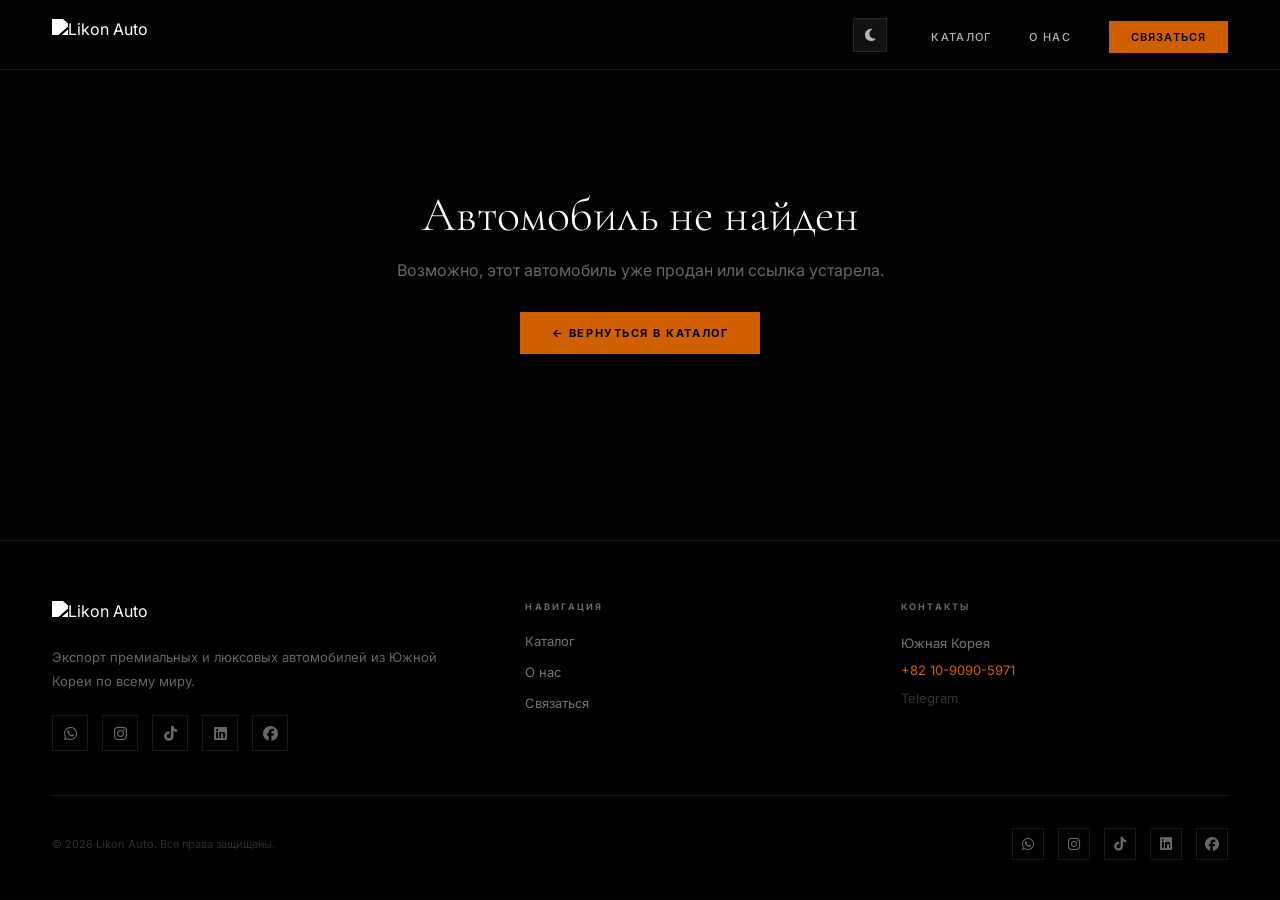
==== commit 87716f30: "car page: nav always solid" ====
--- a/car.html
+++ b/car.html
@@ -17,14 +17,15 @@
       display: grid;
       grid-template-columns: 55% 45%;
       align-items: start;
-      min-height: calc(100vh - 72px);
+      min-height: calc(100vh - 70px);
+      padding-top: 70px;
     }
 
     /* ── GALLERY (LEFT) ── */
     .car-gallery {
-      padding: 48px 24px 48px 52px;
+      padding: 36px 24px 48px 52px;
       position: sticky;
-      top: 72px;
+      top: 70px;
     }
 
     .gallery-main {
@@ -84,14 +85,14 @@
 
     /* ── INFO (RIGHT) ── */
     .car-info {
-      padding: 48px 52px 64px 32px;
+      padding: 36px 52px 64px 40px;
       border-left: 1px solid var(--border);
     }
 
     .car-info-back {
       display: inline-flex; align-items: center; gap: 8px;
       font-size: 10px; font-weight: 600; letter-spacing: 0.18em; text-transform: uppercase;
-      color: var(--w40); margin-bottom: 32px;
+      color: var(--w40); margin-bottom: 36px;
       transition: color 0.2s;
     }
     .car-info-back:hover { color: var(--white); }
@@ -102,7 +103,7 @@
     }
     .car-info-title {
       font-family: var(--display); font-size: clamp(32px, 3.5vw, 52px);
-      font-weight: 300; line-height: 1.05; margin-bottom: 32px;
+      font-weight: 300; line-height: 1.05; margin-bottom: 40px;
     }
 
     .spec-block-title {
@@ -176,7 +177,7 @@
 
     /* ── RESPONSIVE ── */
     @media (max-width: 900px) {
-      .car-page { grid-template-columns: 1fr; }
+      .car-page { grid-template-columns: 1fr; padding-top: 70px; }
       .car-gallery { padding: 0; position: static; }
       .gallery-main { aspect-ratio: 4/3; }
       .gallery-thumbs { padding: 0 16px; margin-top: 8px; }
@@ -193,6 +194,9 @@
     body.light .car-info { border-color: rgba(0,0,0,0.08); }
     body.light .price-block { background: rgba(0,0,0,0.03); border-color: rgba(0,0,0,0.09); }
     body.light .spec-row { border-color: rgba(0,0,0,0.08); }
+
+    /* Nav always solid on car page */
+    #nav { background: rgba(4,4,4,0.94); backdrop-filter: blur(18px); border-bottom-color: var(--border); }
 
     .car-notfound {
       min-height: 60vh; display: flex; flex-direction: column;
@@ -377,10 +381,12 @@
 
   const specsRows = [
     ['Год выпуска', car.year],
-    ['Цвет', car.color],
+    ['Цвет кузова', car.color],
+    car.interiorColor ? ['Цвет салона', car.interiorColor] : null,
     ['Пробег', car.mileage.toLocaleString('ru-RU') + ' км'],
+    car.fuel ? ['Топливо', car.fuel] : null,
     ...(car.specs ? Object.entries(car.specs) : [])
-  ].map(([k, v]) => `
+  ].filter(Boolean).map(([k, v]) => `
     <div class="spec-row">
       <span class="spec-key">${k}</span>
       <span class="spec-val">${v}</span>
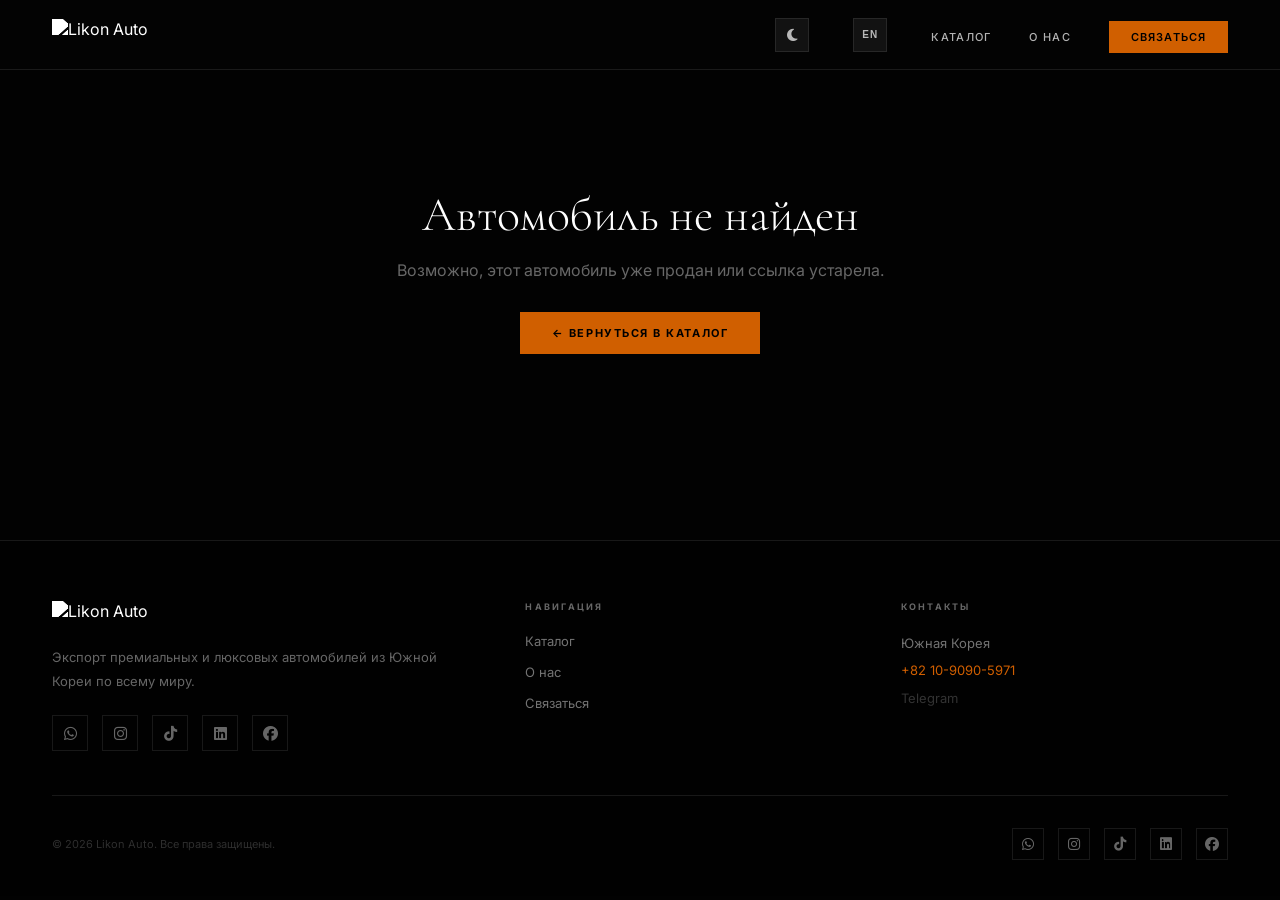
==== commit 22d38f4b: "car page: EN/RU language toggle, EN fields from cars.json" ====
--- a/car.html
+++ b/car.html
@@ -195,8 +195,6 @@
     body.light .price-block { background: rgba(0,0,0,0.03); border-color: rgba(0,0,0,0.09); }
     body.light .spec-row { border-color: rgba(0,0,0,0.08); }
 
-    /* Nav always solid on car page */
-    #nav { background: rgba(4,4,4,0.94); backdrop-filter: blur(18px); border-bottom-color: var(--border); }
 
     .car-notfound {
       min-height: 60vh; display: flex; flex-direction: column;
@@ -220,18 +218,20 @@
     </a>
     <ul class="nav-links">
       <li class="nav-toggle-desktop"><button class="theme-toggle" onclick="toggleTheme()" title="Переключить тему"><i class="fa-solid fa-moon"></i></button></li>
-      <li><a href="/catalog.html">Каталог</a></li>
-      <li><a href="/about.html">О нас</a></li>
-      <li><a href="/contact.html" class="nav-btn">Связаться</a></li>
+      <li class="nav-lang-desktop"><button class="lang-toggle" onclick="toggleLang()"><span class="lang-label">EN</span></button></li>
+      <li><a href="/catalog.html" data-i18n="nav.catalog">Каталог</a></li>
+      <li><a href="/about.html" data-i18n="nav.about">О нас</a></li>
+      <li><a href="/contact.html" class="nav-btn" data-i18n="nav.contact">Связаться</a></li>
     </ul>
+    <button class="lang-toggle nav-lang-mobile" onclick="toggleLang()"><span class="lang-label">EN</span></button>
     <button class="theme-toggle nav-toggle-mobile" onclick="toggleTheme()" title="Переключить тему"><i class="fa-solid fa-moon"></i></button>
     <button class="nav-ham" onclick="toggleNav()"><span></span><span></span><span></span></button>
   </div>
 </nav>
 <div class="nav-mobile" id="navMobile">
-  <a href="/catalog.html">Каталог</a>
-  <a href="/about.html">О нас</a>
-  <a href="/contact.html">Связаться</a>
+  <a href="/catalog.html" data-i18n="nav.catalog">Каталог</a>
+  <a href="/about.html" data-i18n="nav.about">О нас</a>
+  <a href="/contact.html" data-i18n="nav.contact">Связаться</a>
 </div>
 
 <!-- CONTENT -->
@@ -293,7 +293,8 @@
 <script>
 /* ── NAV / THEME ── */
 function toggleNav() { document.getElementById('navMobile').classList.toggle('open'); }
-window.addEventListener('scroll', () => { document.getElementById('nav').classList.toggle('solid', scrollY > 40); });
+document.getElementById('nav').classList.add('solid');
+window.addEventListener('scroll', () => { document.getElementById('nav').classList.add('solid'); });
 (function(){
   const saved = localStorage.getItem('likonTheme');
   if (saved === 'light') document.body.classList.add('light');
@@ -353,6 +354,94 @@
 });
 
 /* ── LOAD CAR ── */
+let carData = null;
+
+function renderCarPage() {
+  if (!carData) return;
+  const car = carData;
+  const isEn = (localStorage.getItem('likonLang') || 'ru') === 'en';
+
+  const isReq = !car.price;
+  const price = isReq ? null : '$' + car.price.toLocaleString('en-US');
+  const wa = encodeURIComponent(`Здравствуйте, интересует ${car.brand} ${car.model} ${car.year} г. Подскажите подробнее.`);
+
+  const color    = isEn ? (car.color_en    || car.color)         : car.color;
+  const interior = isEn ? (car.interiorColor_en || car.interiorColor) : car.interiorColor;
+  const fuel     = isEn ? (car.fuel_en     || car.fuel)          : car.fuel;
+  const drive    = car.drive || (car.specs?.['Привод'] || '');
+  const engine   = car.specs?.['Двигатель'] || '';
+  const desc     = isEn ? (car.description_en || car.description) : car.description;
+
+  const specsRows = [
+    [isEn ? 'Year'           : 'Год выпуска',  car.year],
+    [isEn ? 'Exterior color' : 'Цвет кузова',  color],
+    interior ? [isEn ? 'Interior color' : 'Цвет салона', interior] : null,
+    [isEn ? 'Mileage'        : 'Пробег',       car.mileage.toLocaleString('ru-RU') + ' км'],
+    fuel   ? [isEn ? 'Fuel'  : 'Топливо',      fuel]   : null,
+    drive  ? [isEn ? 'Drive' : 'Привод',        drive]  : null,
+    engine ? [isEn ? 'Engine': 'Двигатель',     engine] : null,
+  ].filter(Boolean).map(([k, v]) => `
+    <div class="spec-row">
+      <span class="spec-key">${k}</span>
+      <span class="spec-val">${v}</span>
+    </div>`).join('');
+
+  const thumbsHTML = photos.map((src, i) => `
+    <img class="gallery-thumb${i === 0 ? ' active' : ''}" src="${src}" alt="Photo ${i+1}" onclick="showPhoto(${i})">`
+  ).join('');
+
+  document.getElementById('carPage').innerHTML = `
+    <div class="car-page">
+      <div class="car-gallery">
+        <div class="gallery-main" id="galleryMain">
+          <img id="mainImg" src="${photos[0] || ''}" alt="${car.brand} ${car.model}">
+          <button class="gallery-arrow gallery-prev" onclick="showPhoto(currentIdx - 1)"><i class="fa-solid fa-chevron-left"></i></button>
+          <button class="gallery-arrow gallery-next" onclick="showPhoto(currentIdx + 1)"><i class="fa-solid fa-chevron-right"></i></button>
+          <div class="gallery-counter" id="galleryCounter">1 / ${photos.length}</div>
+        </div>
+        <div class="gallery-thumbs">${thumbsHTML}</div>
+      </div>
+
+      <div class="car-info">
+        <a href="/catalog.html" class="car-info-back" data-i18n="car.back">← Назад к каталогу</a>
+        <div class="car-info-brand">${car.brand}</div>
+        <h1 class="car-info-title">${car.model} <span style="color:var(--gold)">${car.year}</span></h1>
+
+        <div class="spec-block-title" data-i18n="car.specs">${isEn ? 'Specifications' : 'Характеристики'}</div>
+        ${specsRows}
+
+        <div class="price-block">
+          <div class="price-label" data-i18n="car.price">${isEn ? 'Price' : 'Цена'}</div>
+          ${isReq
+            ? `<div class="price-value req" data-i18n="car.price.req">${isEn ? 'Price on request — contact us for the best offer' : 'Цена по запросу — напишите нам, подберём лучшее предложение'}</div>`
+            : `<div class="price-value">${price}</div>`}
+          ${!isReq ? `<div class="price-note" data-i18n="car.price.note">${isEn ? 'Price excludes shipping and customs clearance.' : 'Цена указана без учёта доставки и таможенного оформления.'}</div>` : ''}
+        </div>
+
+        <div class="car-desc-sep"></div>
+        <p class="car-desc-text">${desc || ''}</p>
+
+        <div class="car-cta-title" data-i18n="car.cta.title">${isEn ? 'Interested in this car?' : 'Заинтересовал автомобиль?'}</div>
+        <div class="car-cta-btns">
+          <a href="https://wa.me/821090905971?text=${wa}" class="btn-wa" target="_blank">
+            <i class="fa-brands fa-whatsapp"></i> <span data-i18n="car.wa">${isEn ? 'Message on WhatsApp' : 'Написать в WhatsApp'}</span>
+          </a>
+          <a href="/catalog.html" class="btn-outline" data-i18n="car.back2">${isEn ? '← Back to catalog' : '← Назад к каталогу'}</a>
+        </div>
+      </div>
+    </div>`;
+
+  showPhoto(currentIdx);
+  document.getElementById('galleryMain').addEventListener('dblclick', openFs);
+  let tx = 0;
+  const mainEl = document.getElementById('mainImg');
+  mainEl.addEventListener('touchstart', e => { tx = e.touches[0].clientX; }, { passive: true });
+  mainEl.addEventListener('touchend', e => {
+    const dx = e.changedTouches[0].clientX - tx;
+    if (Math.abs(dx) > 50) showPhoto(currentIdx + (dx < 0 ? 1 : -1));
+  });
+}
+
 async function loadCar() {
   const id = new URLSearchParams(window.location.search).get('id');
   const container = document.getElementById('carPage');
@@ -372,93 +461,23 @@
   }
 
   document.title = `${car.brand} ${car.model} ${car.year} — Likon Auto`;
-
+  carData = car;
   photos = (car.images && car.images.length) ? car.images : (car.image ? [car.image] : []);
-
-  const isReq = !car.price;
-  const price = isReq ? null : '$' + car.price.toLocaleString('en-US');
-  const wa = encodeURIComponent(`Здравствуйте, интересует ${car.brand} ${car.model} ${car.year} г. (${car.color}, ${car.mileage.toLocaleString('ru-RU')} км). Подскажите подробнее.`);
-
-  const specsRows = [
-    ['Год выпуска', car.year],
-    ['Цвет кузова', car.color],
-    car.interiorColor ? ['Цвет салона', car.interiorColor] : null,
-    ['Пробег', car.mileage.toLocaleString('ru-RU') + ' км'],
-    car.fuel ? ['Топливо', car.fuel] : null,
-    ...(car.specs ? Object.entries(car.specs) : [])
-  ].filter(Boolean).map(([k, v]) => `
-    <div class="spec-row">
-      <span class="spec-key">${k}</span>
-      <span class="spec-val">${v}</span>
-    </div>`).join('');
-
-  const thumbsHTML = photos.map((src, i) => `
-    <img class="gallery-thumb${i === 0 ? ' active' : ''}" src="${src}" alt="Фото ${i+1}" onclick="showPhoto(${i})">`
-  ).join('');
-
-  container.innerHTML = `
-    <div class="car-page">
-
-      <!-- GALLERY -->
-      <div class="car-gallery">
-        <div class="gallery-main" id="galleryMain">
-          <img id="mainImg" src="${photos[0] || ''}" alt="${car.brand} ${car.model}">
-          <button class="gallery-arrow gallery-prev" onclick="showPhoto(currentIdx - 1)">
-            <i class="fa-solid fa-chevron-left"></i>
-          </button>
-          <button class="gallery-arrow gallery-next" onclick="showPhoto(currentIdx + 1)">
-            <i class="fa-solid fa-chevron-right"></i>
-          </button>
-          <div class="gallery-counter" id="galleryCounter">1 / ${photos.length}</div>
-        </div>
-        <div class="gallery-thumbs">${thumbsHTML}</div>
-      </div>
-
-      <!-- INFO -->
-      <div class="car-info">
-        <a href="/catalog.html" class="car-info-back">← Назад к каталогу</a>
-        <div class="car-info-brand">${car.brand}</div>
-        <h1 class="car-info-title">${car.model} <span style="color:var(--gold)">${car.year}</span></h1>
-
-        <div class="spec-block-title">Характеристики</div>
-        ${specsRows}
-
-        <div class="price-block">
-          <div class="price-label">Цена</div>
-          ${isReq
-            ? `<div class="price-value req">Цена по запросу — напишите нам, подберём лучшее предложение</div>`
-            : `<div class="price-value">${price}</div>`}
-          ${!isReq ? `<div class="price-note">Цена указана без учёта доставки и таможенного оформления.</div>` : ''}
-        </div>
-
-        <div class="car-desc-sep"></div>
-        <p class="car-desc-text">${car.description || ''}</p>
-
-        <div class="car-cta-title">Заинтересовал автомобиль?</div>
-        <div class="car-cta-btns">
-          <a href="https://wa.me/821090905971?text=${wa}" class="btn-wa" target="_blank">
-            <i class="fa-brands fa-whatsapp"></i> Написать в WhatsApp
-          </a>
-          <a href="/catalog.html" class="btn-outline">← Назад к каталогу</a>
-        </div>
-      </div>
-
-    </div>`;
-
-  /* double-click → fullscreen */
-  document.getElementById('galleryMain').addEventListener('dblclick', openFs);
-
-  /* swipe on mobile */
-  let tx = 0;
-  const mainEl = document.getElementById('mainImg');
-  mainEl.addEventListener('touchstart', e => { tx = e.touches[0].clientX; }, { passive: true });
-  mainEl.addEventListener('touchend', e => {
-    const dx = e.changedTouches[0].clientX - tx;
-    if (Math.abs(dx) > 50) showPhoto(currentIdx + (dx < 0 ? 1 : -1));
-  });
+  currentIdx = 0;
+  renderCarPage();
 }
 
 loadCar();
+</script>
+<script src="/lang.js"></script>
+<script>
+  const _origToggle = window.toggleLang;
+  window.toggleLang = function() {
+    const lang = localStorage.getItem('likonLang') || 'ru';
+    localStorage.setItem('likonLang', lang === 'ru' ? 'en' : 'ru');
+    applyLang();
+    renderCarPage();
+  };
 </script>
 </body>
 </html>
